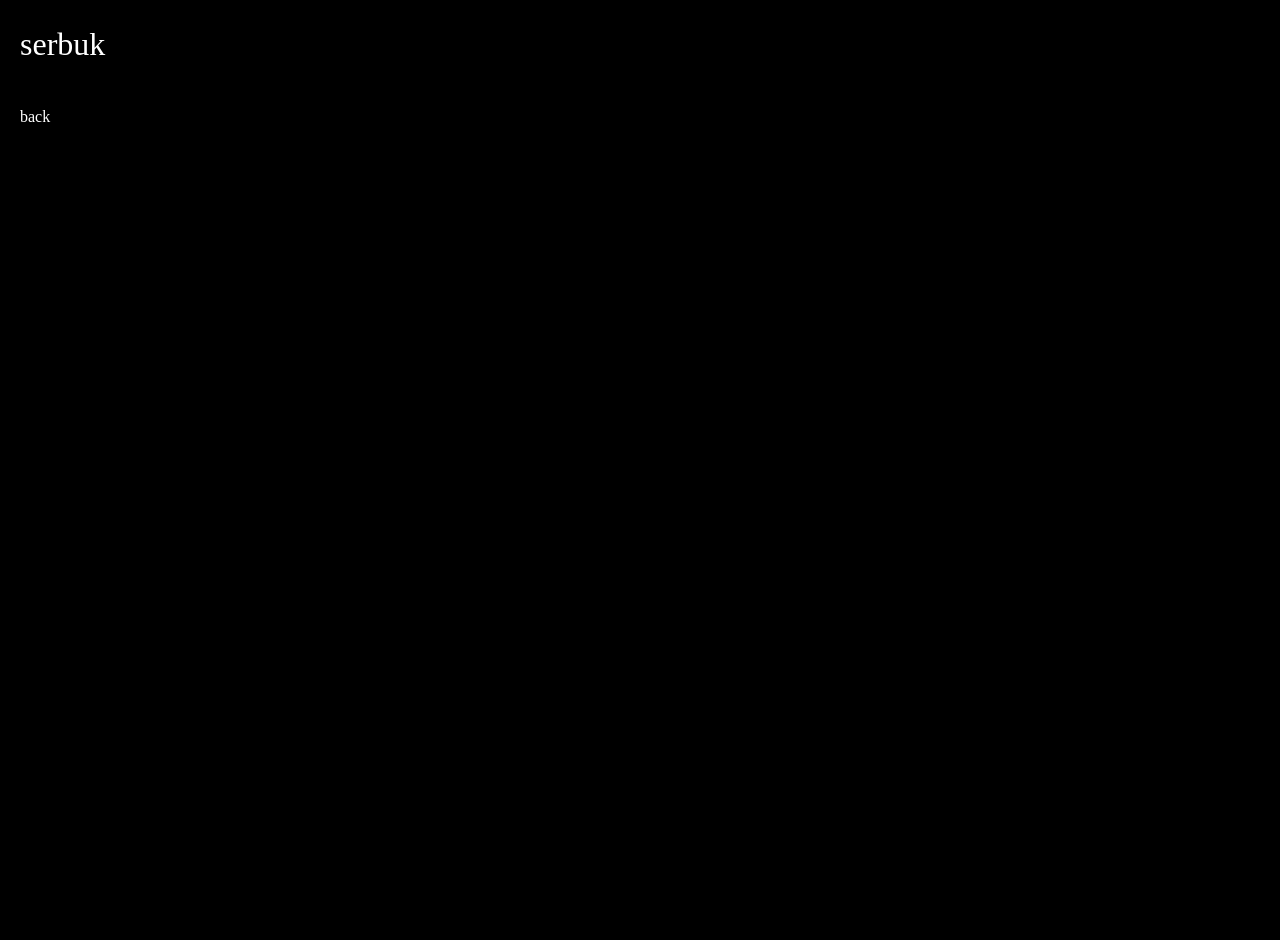
==== serbuk.html @ c92e418d "Add files via upload" ====
<!DOCTYPE html>
<html>
  <head>
    <meta charset="UTF-8">
    <meta name="viewport" content="width=device-width, initial-scale=1.0">
    <title>serbuk</title>
    <link href="/style.css" rel="stylesheet" type="text/css" media="all">
    <style>
      body::before {
        display: none;
      }
      body::after {
        display: none;
      }
    </style>
  </head>

  <body>
    <h1>serbuk</h1>

    <main>
      <p>
        <a href="/">back</a>
      </p>
    </main>

  </body>
</html>
---- style.css ----
body {
  position: relative;
  overflow: hidden;
  background-color: black;
  color: white;
  font-family: Times New Roman, serif;
  margin: 0;
  padding: 20px;
  line-height: 1.5;
  display: flex;
  flex-direction: column;
  min-height: 100vh;
  align-items: flex-start;
}

main {
  flex: 1;
  display: flex;
  justify-content: flex-start;
  align-items: flex-start;
}

body::before {
  content: "";
  position: fixed;
  inset: 0;
  background-image: url("background.png");
  background-size: 50%;
  background-position: center center;
  background-repeat: no-repeat;
  transform: scale(1.03);
  z-index: -2;
}

body::after {
  content: "";
  position: fixed;
  inset: 0;
  background: radial-gradient(circle at center, transparent 20%, rgba(0, 0, 0, 0.95) 100%);
  z-index: -1;
  pointer-events: none;
}

a {
  color: white;
  text-decoration: none;
}

a:hover {
  background: white;
  color: black;
}

h1 {
  margin-top: 0;
  font-size: 32px;
  font-weight: normal;
  text-align: left;
}

hr {
  border: none;
  border-top: 1px solid white;
}
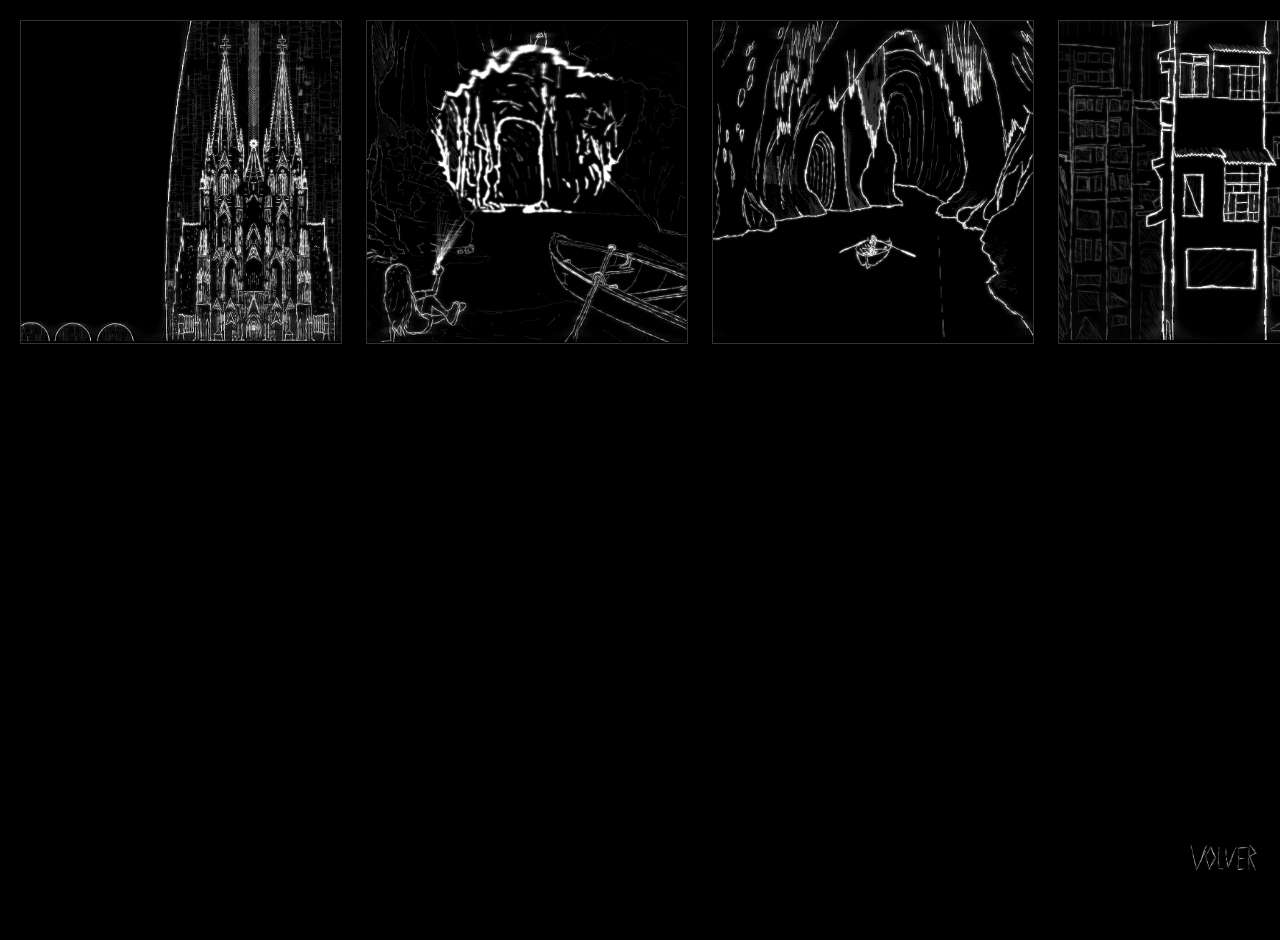
==== commit 631449d9: "Add files via upload" ====
--- a/serbuk.html
+++ b/serbuk.html
@@ -15,12 +15,30 @@
     </style>
   </head>
 
-  <body>
-    <h1>serbuk</h1>
+  <body class="serbuk-page">
+    <main>
+      <section class="gallery">
+        <figure>
+          <img src="serbuk-1.png" alt="Serbuk photo 1">
+        </figure>
+        <figure>
+          <img src="serbuk-2.png" alt="Serbuk photo 2">
+        </figure>
+        <figure>
+          <img src="serbuk-3.png" alt="Serbuk photo 3">
+        </figure>
+        <figure>
+          <img src="serbuk-4.png" alt="Serbuk photo 4">
+        </figure>
+        <figure>
+          <img src="serbuk-5.png" alt="Serbuk photo 5">
+        </figure>
+      </section>
 
-    <main>
-      <p>
-        <a href="/">back</a>
+      <p class="gallery-back">
+        <a href="/">
+          <img src="volver.png" alt="volver back button">
+        </a>
       </p>
     </main>
 
--- a/style.css
+++ b/style.css
@@ -1,6 +1,6 @@
 body {
   position: relative;
-  overflow: hidden;
+  overflow: visible;
   background-color: black;
   color: white;
   font-family: Times New Roman, serif;
@@ -51,6 +51,100 @@
   color: black;
 }
 
+.serbuk-page {
+  overflow-y: hidden;
+}
+
+.serbuk-link {
+  display: inline-block;
+  text-decoration: none;
+}
+
+.serbuk-link img {
+  display: block;
+  max-width: 320px;
+  width: 100%;
+  height: auto;
+}
+
+.serbuk-link:hover img {
+  filter: brightness(1.2);
+}
+
+.spotify-link {
+  position: absolute;
+  top: 20px;
+  right: 20px;
+  display: inline-block;
+  text-decoration: none;
+}
+
+.spotify-link img {
+  display: block;
+  max-width: 120px;
+  width: 100%;
+  height: auto;
+}
+
+.spotify-link:hover img {
+  filter: brightness(1.2);
+}
+
+.gallery {
+  display: flex;
+  flex-wrap: nowrap;
+  overflow-x: auto;
+  gap: 24px;
+  width: 100%;
+  padding-bottom: 12px;
+}
+
+.gallery::-webkit-scrollbar {
+  height: 10px;
+}
+
+.gallery::-webkit-scrollbar-thumb {
+  background: rgba(255, 255, 255, 0.25);
+}
+
+.gallery figure {
+  margin: 0;
+  min-width: 320px;
+  flex: 0 0 320px;
+  overflow: hidden;
+  border: 1px solid rgba(255, 255, 255, 0.2);
+}
+
+.gallery img {
+  display: block;
+  width: 100%;
+  height: auto;
+  object-fit: cover;
+}
+
+.gallery-back {
+  position: fixed;
+  right: 20px;
+  bottom: 20px;
+  margin: 0;
+  z-index: 2;
+}
+
+.gallery-back a {
+  text-decoration: none;
+  display: inline-block;
+}
+
+.gallery-back a:hover {
+  text-decoration: none;
+}
+
+.gallery-back img {
+  width: 72px;
+  height: auto;
+  display: block;
+}
+
 h1 {
   margin-top: 0;
   font-size: 32px;
